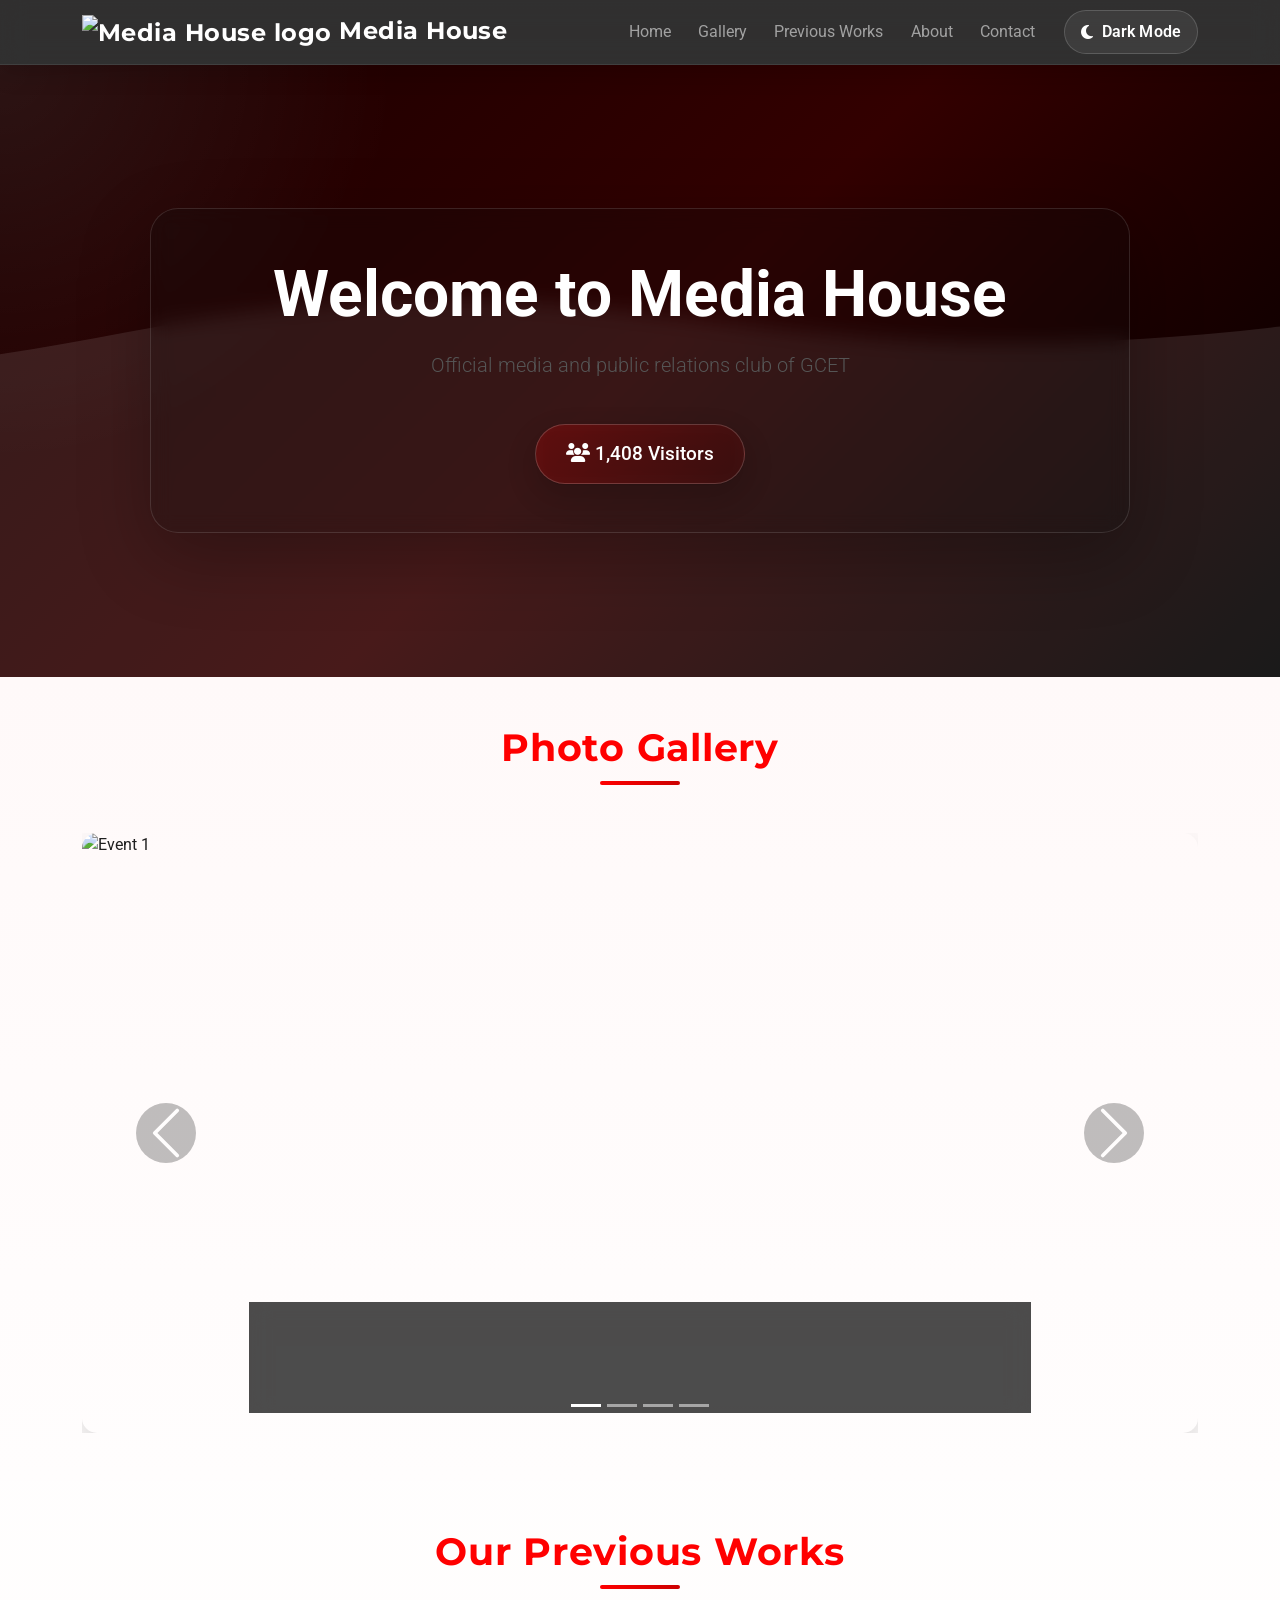
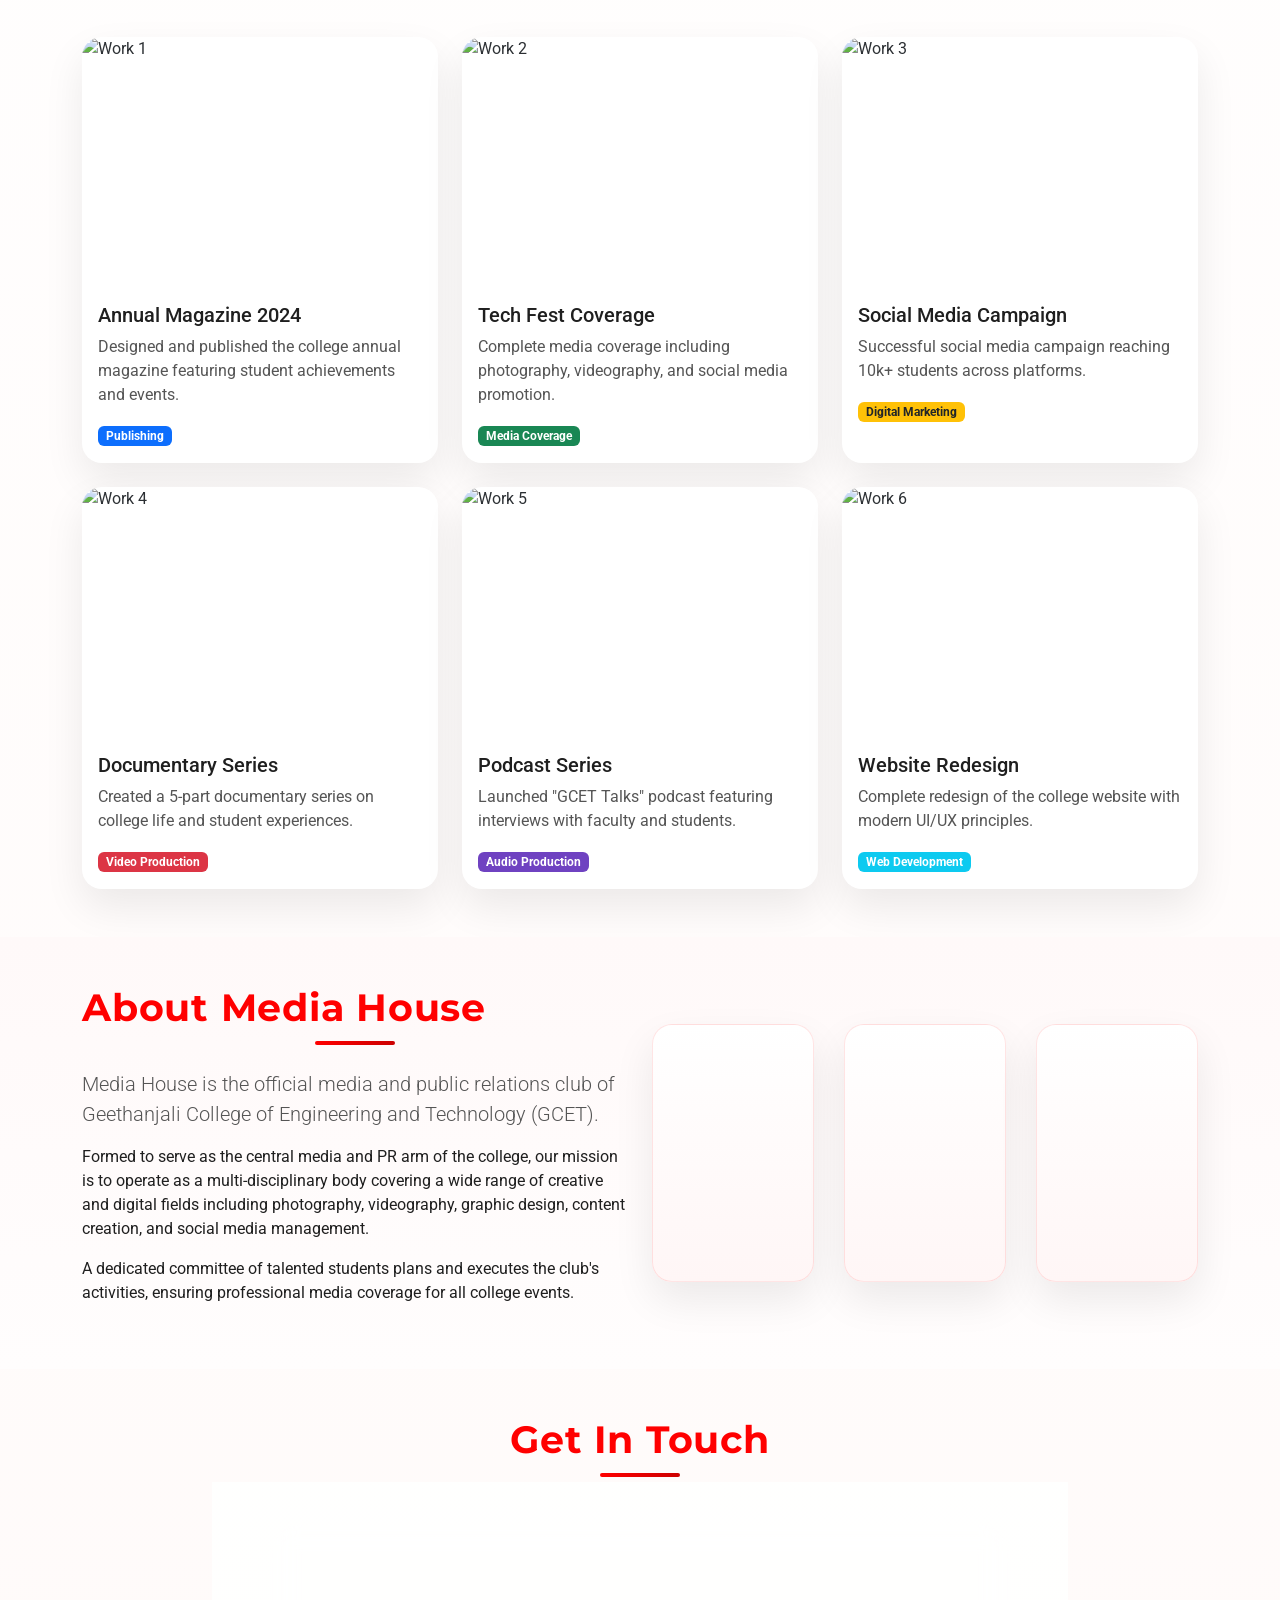
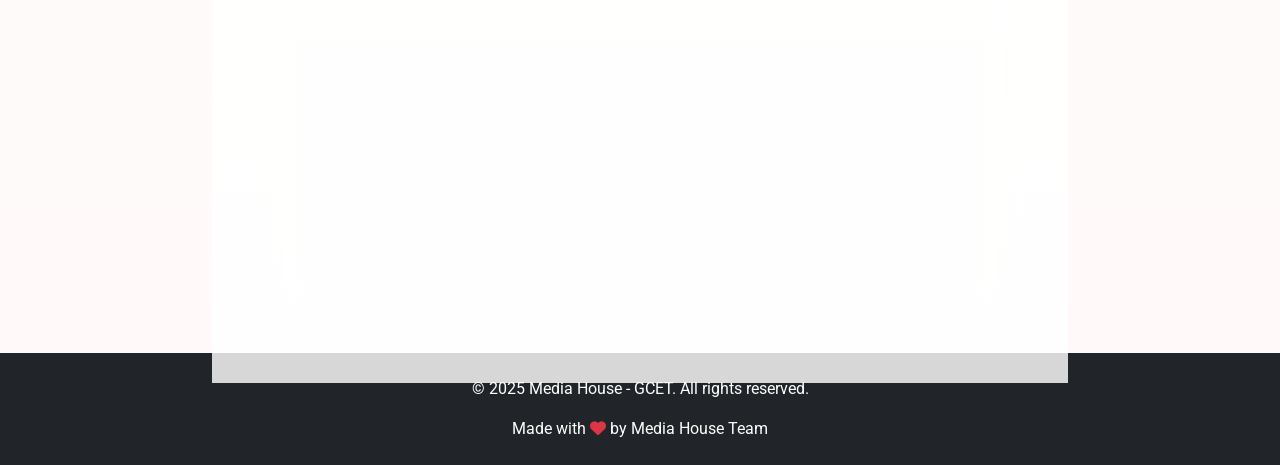
==== home.html @ 24c17653 "feat(home): add dark mode toggle and visual polish Introduce theme persistence with light/dark mode," ====
<!DOCTYPE html>
<html lang="en">
<head>
    <meta charset="UTF-8">
    <meta name="viewport" content="width=device-width, initial-scale=1.0">
    <title>Media House - Home</title>
    <script>
        (function () {
            const storedTheme = localStorage.getItem('media-house-theme');
            const prefersDark = window.matchMedia && window.matchMedia('(prefers-color-scheme: dark)').matches;
            const shouldUseDark = storedTheme ? storedTheme === 'dark' : prefersDark;
            document.documentElement.classList.toggle('dark-mode', shouldUseDark);
            document.documentElement.setAttribute('data-theme', shouldUseDark ? 'dark' : 'light');
        })();
    </script>
    <link rel="stylesheet" href="https://cdn.jsdelivr.net/npm/bootstrap@5.3.2/dist/css/bootstrap.min.css">
    <link href="https://fonts.googleapis.com/css2?family=Montserrat:wght@700&family=Roboto:wght@400;500&display=swap" rel="stylesheet">
    <link rel="stylesheet" href="https://cdnjs.cloudflare.com/ajax/libs/font-awesome/6.4.0/css/all.min.css">
    <link rel="stylesheet" href="https://unpkg.com/aos@2.3.1/dist/aos.css">
    <link rel="stylesheet" href="home-style.css">
</head>
<body>
    <!-- Navbar -->
    <nav class="navbar navbar-expand-lg navbar-dark bg-dark sticky-top">
        <div class="container">
            <a class="navbar-brand" href="#"><img class="navbar-logo" src="Media house logo (5).svg" alt="Media House logo"> Media House</a>
            <button class="navbar-toggler" type="button" data-bs-toggle="collapse" data-bs-target="#navbarNav" aria-label="Toggle navigation">
                <span class="navbar-toggler-icon"></span>
            </button>
            <div class="collapse navbar-collapse" id="navbarNav">
                <ul class="navbar-nav ms-auto">
                    <li class="nav-item"><a class="nav-link" href="#home">Home</a></li>
                    <li class="nav-item"><a class="nav-link" href="#gallery">Gallery</a></li>
                    <li class="nav-item"><a class="nav-link" href="#works">Previous Works</a></li>
                    <li class="nav-item"><a class="nav-link" href="#about">About</a></li>
                    <li class="nav-item"><a class="nav-link" href="#contact">Contact</a></li>
                </ul>
                <button id="theme-toggle" class="theme-toggle ms-lg-3 mt-3 mt-lg-0" type="button" aria-label="Toggle dark mode">
                    <i class="fas fa-moon"></i>
                    <span>Dark Mode</span>
                </button>
            </div>
        </div>
    </nav>

    <!-- Hero Section -->
    <section id="home" class="hero-section">
        <canvas id="heroCanvas"></canvas>
        <div class="container text-center text-white hero-content">
            <h1 class="display-3 fw-bold mb-3" data-aos="fade-down" data-aos-duration="1000">Welcome to Media House</h1>
            <p class="lead mb-4" data-aos="fade-up" data-aos-duration="1000" data-aos-delay="200">Official media and public relations club of GCET</p>
            <div class="visitor-counter" data-aos="zoom-in" data-aos-duration="1000" data-aos-delay="400">
                <i class="fas fa-users"></i> <span id="visitorCount">0</span> Visitors
            </div>
        </div>
    </section>

    <!-- Photo Carousel Section -->
    <section id="gallery" class="py-5 bg-light">
        <div class="container">
            <h2 class="text-center mb-5 section-title" data-aos="fade-up">Photo Gallery</h2>
            <div id="photoCarousel" class="carousel slide carousel-fade" data-bs-ride="carousel">
                <div class="carousel-indicators">
                    <button type="button" data-bs-target="#photoCarousel" data-bs-slide-to="0" class="active" aria-label="Slide 1"></button>
                    <button type="button" data-bs-target="#photoCarousel" data-bs-slide-to="1" aria-label="Slide 2"></button>
                    <button type="button" data-bs-target="#photoCarousel" data-bs-slide-to="2" aria-label="Slide 3"></button>
                    <button type="button" data-bs-target="#photoCarousel" data-bs-slide-to="3" aria-label="Slide 4"></button>
                </div>
                <div class="carousel-inner">
                    <div class="carousel-item active" data-aos="fade-in" data-aos-duration="1500">
                        <img src="https://via.placeholder.com/1200x600/0078d7/ffffff?text=Event+Photo+1" class="d-block w-100" alt="Event 1">
                        <div class="carousel-caption">
                            <h5>Media Summit 2025</h5>
                            <p>Our flagship event bringing together media professionals</p>
                        </div>
                    </div>
                    <div class="carousel-item">
                        <img src="https://via.placeholder.com/1200x600/28a745/ffffff?text=Event+Photo+2" class="d-block w-100" alt="Event 2">
                        <div class="carousel-caption">
                            <h5>Press Conference</h5>
                            <p>Coverage of important college announcements</p>
                        </div>
                    </div>
                    <div class="carousel-item">
                        <img src="https://via.placeholder.com/1200x600/ffc107/333333?text=Event+Photo+3" class="d-block w-100" alt="Event 3">
                        <div class="carousel-caption">
                            <h5>Community Meetup</h5>
                            <p>Connecting students and media enthusiasts</p>
                        </div>
                    </div>
                    <div class="carousel-item">
                        <img src="https://via.placeholder.com/1200x600/dc3545/ffffff?text=Event+Photo+4" class="d-block w-100" alt="Event 4">
                        <div class="carousel-caption">
                            <h5>Behind the Scenes</h5>
                            <p>Our team in action during event coverage</p>
                        </div>
                    </div>
                </div>
                <button class="carousel-control-prev" type="button" data-bs-target="#photoCarousel" data-bs-slide="prev" aria-label="Previous slide">
                    <span class="carousel-control-prev-icon"></span>
                </button>
                <button class="carousel-control-next" type="button" data-bs-target="#photoCarousel" data-bs-slide="next" aria-label="Next slide">
                    <span class="carousel-control-next-icon"></span>
                </button>
            </div>
        </div>
    </section>

    <!-- Previous Works Section -->
    <section id="works" class="py-5">
        <div class="container">
            <h2 class="text-center mb-5 section-title" data-aos="fade-up">Our Previous Works</h2>
            <div class="row g-4">
                <div class="col-md-4">
                    <div class="card work-card h-100" data-aos="flip-left" data-aos-duration="800">
                        <img src="https://via.placeholder.com/400x300/0078d7/ffffff?text=Project+1" class="card-img-top" alt="Work 1">
                        <div class="card-body">
                            <h5 class="card-title">Annual Magazine 2024</h5>
                            <p class="card-text">Designed and published the college annual magazine featuring student achievements and events.</p>
                            <span class="badge bg-primary">Publishing</span>
                        </div>
                    </div>
                </div>
                <div class="col-md-4">
                    <div class="card work-card h-100" data-aos="flip-left" data-aos-duration="800" data-aos-delay="100">
                        <img src="https://via.placeholder.com/400x300/28a745/ffffff?text=Project+2" class="card-img-top" alt="Work 2">
                        <div class="card-body">
                            <h5 class="card-title">Tech Fest Coverage</h5>
                            <p class="card-text">Complete media coverage including photography, videography, and social media promotion.</p>
                            <span class="badge bg-success">Media Coverage</span>
                        </div>
                    </div>
                </div>
                <div class="col-md-4">
                    <div class="card work-card h-100" data-aos="flip-left" data-aos-duration="800" data-aos-delay="200">
                        <img src="https://via.placeholder.com/400x300/ffc107/333333?text=Project+3" class="card-img-top" alt="Work 3">
                        <div class="card-body">
                            <h5 class="card-title">Social Media Campaign</h5>
                            <p class="card-text">Successful social media campaign reaching 10k+ students across platforms.</p>
                            <span class="badge bg-warning text-dark">Digital Marketing</span>
                        </div>
                    </div>
                </div>
                <div class="col-md-4">
                    <div class="card work-card h-100" data-aos="flip-left" data-aos-duration="800" data-aos-delay="300">
                        <img src="https://via.placeholder.com/400x300/dc3545/ffffff?text=Project+4" class="card-img-top" alt="Work 4">
                        <div class="card-body">
                            <h5 class="card-title">Documentary Series</h5>
                            <p class="card-text">Created a 5-part documentary series on college life and student experiences.</p>
                            <span class="badge bg-danger">Video Production</span>
                        </div>
                    </div>
                </div>
                <div class="col-md-4">
                    <div class="card work-card h-100" data-aos="flip-left" data-aos-duration="800" data-aos-delay="400">
                        <img src="https://via.placeholder.com/400x300/6f42c1/ffffff?text=Project+5" class="card-img-top" alt="Work 5">
                        <div class="card-body">
                            <h5 class="card-title">Podcast Series</h5>
                            <p class="card-text">Launched "GCET Talks" podcast featuring interviews with faculty and students.</p>
                            <span class="badge bg-purple">Audio Production</span>
                        </div>
                    </div>
                </div>
                <div class="col-md-4">
                    <div class="card work-card h-100" data-aos="flip-left" data-aos-duration="800" data-aos-delay="500">
                        <img src="https://via.placeholder.com/400x300/17a2b8/ffffff?text=Project+6" class="card-img-top" alt="Work 6">
                        <div class="card-body">
                            <h5 class="card-title">Website Redesign</h5>
                            <p class="card-text">Complete redesign of the college website with modern UI/UX principles.</p>
                            <span class="badge bg-info">Web Development</span>
                        </div>
                    </div>
                </div>
            </div>
        </div>
    </section>

    <!-- About Section -->
    <section id="about" class="py-5 bg-light">
        <div class="container">
            <div class="row align-items-center">
                <div class="col-lg-6" data-aos="fade-right" data-aos-duration="1000">
                    <h2 class="section-title mb-4">About Media House</h2>
                    <p class="lead">Media House is the official media and public relations club of Geethanjali College of Engineering and Technology (GCET).</p>
                    <p>Formed to serve as the central media and PR arm of the college, our mission is to operate as a multi-disciplinary body covering a wide range of creative and digital fields including photography, videography, graphic design, content creation, and social media management.</p>
                    <p>A dedicated committee of talented students plans and executes the club's activities, ensuring professional media coverage for all college events.</p>
                </div>
                <div class="col-lg-6">
                    <div class="about-stats">
                        <div class="stat-box" data-aos="zoom-in" data-aos-duration="800">
                            <i class="fas fa-camera fa-3x mb-3 text-primary"></i>
                            <h3>50+</h3>
                            <p>Events Covered</p>
                        </div>
                        <div class="stat-box" data-aos="zoom-in" data-aos-duration="800" data-aos-delay="100">
                            <i class="fas fa-users fa-3x mb-3 text-success"></i>
                            <h3>100+</h3>
                            <p>Active Members</p>
                        </div>
                        <div class="stat-box" data-aos="zoom-in" data-aos-duration="800" data-aos-delay="200">
                            <i class="fas fa-award fa-3x mb-3 text-warning"></i>
                            <h3>15+</h3>
                            <p>Awards Won</p>
                        </div>
                    </div>
                </div>
            </div>
        </div>
    </section>

    <!-- Contact Section -->
    <section id="contact" class="py-5">
        <div class="container">
            <h2 class="text-center mb-5 section-title" data-aos="fade-up">Get In Touch</h2>
            <div class="row justify-content-center">
                <div class="col-lg-8">
                    <div class="contact-info text-center">
                        <div class="row">
                            <div class="col-md-4 mb-4" data-aos="fade-up" data-aos-duration="800">
                                <i class="fas fa-envelope fa-3x mb-3 text-primary"></i>
                                <h5>Email</h5>
                                <p>info@mediahouse.com</p>
                            </div>
                            <div class="col-md-4 mb-4" data-aos="fade-up" data-aos-duration="800" data-aos-delay="100">
                                <i class="fas fa-phone fa-3x mb-3 text-success"></i>
                                <h5>Phone</h5>
                                <p>+91 1234567890</p>
                            </div>
                            <div class="col-md-4 mb-4" data-aos="fade-up" data-aos-duration="800" data-aos-delay="200">
                                <i class="fas fa-map-marker-alt fa-3x mb-3 text-danger"></i>
                                <h5>Location</h5>
                                <p>GCET, Block-1</p>
                            </div>
                        </div>
                        <div class="social-links mt-4" data-aos="zoom-in" data-aos-duration="800" data-aos-delay="400">
                            <a href="https://www.instagram.com/mediahouse.gcet/" target="_blank" rel="noopener noreferrer" class="btn btn-outline-danger btn-lg" aria-label="Instagram profile @mediahouse.gcet"><i class="fab fa-instagram"></i></a>
                            <a href="https://in.linkedin.com/company/mediahousegcet" target="_blank" rel="noopener noreferrer" class="btn btn-outline-primary btn-lg" aria-label="LinkedIn profile Media House GCET"><i class="fab fa-linkedin-in"></i></a>
                        </div>
                        <p class="mt-3 mb-0 text-muted">Follow us on Instagram @mediahouse.gcet and LinkedIn Media House GCET.</p>
                    </div>
                </div>
            </div>
        </div>
    </section>

    <!-- Footer -->
    <footer class="bg-dark text-white py-4">
        <div class="container text-center">
            <p>&copy; 2025 Media House - GCET. All rights reserved.</p>
            <p class="mb-0">Made with <i class="fas fa-heart text-danger"></i> by Media House Team</p>
        </div>
    </footer>

    <script src="https://cdn.jsdelivr.net/npm/bootstrap@5.3.2/dist/js/bootstrap.bundle.min.js"></script>
    <script src="https://unpkg.com/aos@2.3.1/dist/aos.js"></script>
    <script src="https://cdnjs.cloudflare.com/ajax/libs/three.js/r128/three.min.js"></script>
    <script src="home-script.js"></script>
</body>
</html>
---- home-style.css ----
/* General Styles */
 :root {
    --page-bg: linear-gradient(180deg, #fff7f7 0%, #ffffff 18%, #fffaf9 100%);
    --surface: rgba(255, 255, 255, 0.82);
    --surface-strong: #ffffff;
    --surface-soft: #fff7f7;
    --text-primary: #1f1f1f;
    --text-secondary: #555;
    --border-soft: rgba(255, 0, 0, 0.1);
    --shadow-soft: 0 18px 40px rgba(0, 0, 0, 0.08);
    --shadow-elevated: 0 24px 70px rgba(0, 0, 0, 0.16);
    --nav-bg: rgba(20, 20, 20, 0.88);
    --nav-border: rgba(255, 255, 255, 0.08);
    --section-alt: linear-gradient(180deg, #fff9f9 0%, #fffdfd 100%);
}

body {
    font-family: 'Roboto', Arial, sans-serif;
    margin: 0;
    padding: 0;
    overflow-x: hidden;
    background: var(--page-bg);
    color: var(--text-primary);
    transition: background 0.3s ease, color 0.3s ease;
}

section {
    position: relative;
    padding-top: 5rem;
    padding-bottom: 5rem;
}

/* Navbar */
.navbar {
    background: var(--nav-bg) !important;
    -webkit-backdrop-filter: blur(12px);
    backdrop-filter: blur(12px);
    box-shadow: 0 8px 24px rgba(0, 0, 0, 0.14);
    border-bottom: 1px solid var(--nav-border);
}

.navbar-logo {
    height: 40px;
}

.navbar-brand {
    font-family: 'Montserrat', Arial, sans-serif;
    font-weight: 700;
    font-size: 1.5rem;
    letter-spacing: 0.02em;
}

.navbar .nav-link {
    position: relative;
    margin-left: 0.35rem;
    margin-right: 0.35rem;
    transition: color 0.25s ease;
}

.navbar .nav-link::after {
    content: '';
    position: absolute;
    left: 0.5rem;
    right: 0.5rem;
    bottom: 0.35rem;
    height: 2px;
    background: #ff0000;
    transform: scaleX(0);
    transform-origin: center;
    transition: transform 0.25s ease;
}

.navbar .nav-link:hover::after,
.navbar .nav-link:focus::after {
    transform: scaleX(1);
}

.theme-toggle {
    border-radius: 999px;
    border: 1px solid rgba(255, 255, 255, 0.16);
    background: rgba(255, 255, 255, 0.06);
    color: #fff;
    padding: 0.55rem 1rem;
    display: inline-flex;
    align-items: center;
    gap: 0.5rem;
    font-weight: 600;
    letter-spacing: 0.01em;
    transition: transform 0.2s ease, background 0.2s ease, border-color 0.2s ease;
}

.theme-toggle:hover {
    transform: translateY(-1px);
    background: rgba(255, 255, 255, 0.12);
    border-color: rgba(255, 0, 0, 0.5);
}

/* Hero Section */
.hero-section {
    background:
        radial-gradient(circle at top left, rgba(255, 255, 255, 0.08), transparent 28%),
        linear-gradient(135deg, #1a0000 0%, #330000 50%, #000000 100%);
    min-height: 68vh;
    display: flex;
    align-items: center;
    justify-content: center;
    position: relative;
    overflow: hidden;
}

#heroCanvas {
    position: absolute;
    top: 0;
    left: 0;
    width: 100%;
    height: 100%;
    z-index: 1;
}

.hero-content {
    position: relative;
    z-index: 2;
    padding: 3rem 2rem;
    max-width: 980px;
    border-radius: 28px;
    background: rgba(15, 15, 15, 0.25);
    border: 1px solid rgba(255, 255, 255, 0.12);
    box-shadow: 0 24px 70px rgba(0, 0, 0, 0.28);
    -webkit-backdrop-filter: blur(10px);
    backdrop-filter: blur(10px);
}

.hero-section::before {
    content: '';
    position: absolute;
    top: 0;
    left: 0;
    right: 0;
    bottom: 0;
    background: url('data:image/svg+xml,<svg xmlns="http://www.w3.org/2000/svg" viewBox="0 0 1440 320"><path fill="%23ffffff" fill-opacity="0.1" d="M0,96L48,112C96,128,192,160,288,160C384,160,480,128,576,122.7C672,117,768,139,864,144C960,149,1056,139,1152,122.7C1248,107,1344,85,1392,74.7L1440,64L1440,320L1392,320C1344,320,1248,320,1152,320C1056,320,960,320,864,320C768,320,672,320,576,320C480,320,384,320,288,320C192,320,96,320,48,320L0,320Z"></path></svg>') no-repeat bottom;
    background-size: cover;
}

.visitor-counter {
    background: linear-gradient(135deg, rgba(255, 0, 0, 0.24), rgba(120, 0, 0, 0.22));
    padding: 15px 30px;
    border-radius: 50px;
    font-size: 1.2rem;
    font-weight: 500;
    display: inline-block;
    margin-top: 20px;
    border: 1px solid rgba(255, 255, 255, 0.18);
    box-shadow: 0 12px 30px rgba(0, 0, 0, 0.18);
    -webkit-backdrop-filter: blur(10px);
    backdrop-filter: blur(10px);
}

/* Section Titles */
.section-title {
    font-family: 'Montserrat', Arial, sans-serif;
    font-weight: 700;
    font-size: 2.35rem;
    color: #ff0000;
    position: relative;
    padding-bottom: 15px;
    letter-spacing: 0.02em;
}

.section-title::after {
    content: '';
    position: absolute;
    bottom: 0;
    left: 50%;
    transform: translateX(-50%);
    width: 80px;
    height: 4px;
    background: linear-gradient(to right, #ff0000, #cc0000);
    border-radius: 2px;
}

/* Carousel */
#photoCarousel .carousel-item img {
    height: 600px;
    object-fit: cover;
    border-radius: 15px;
    box-shadow: 0 18px 40px rgba(0, 0, 0, 0.16);
}

.carousel-caption {
    background: rgba(0, 0, 0, 0.7);
    -webkit-backdrop-filter: blur(10px);
    backdrop-filter: blur(10px);
    border-radius: 14px;
    padding: 18px 22px;
    border: 1px solid rgba(255, 255, 255, 0.08);
}

.carousel-control-prev-icon,
.carousel-control-next-icon {
    background-color: rgba(0, 0, 0, 0.5);
    border-radius: 50%;
    padding: 30px;
}

.carousel,
.work-card,
.stat-box,
.contact-info,
.hero-content {
    position: relative;
}

.carousel::before,
.work-card::before,
.stat-box::before,
.contact-info::before {
    content: '';
    position: absolute;
    inset: 0;
    border-radius: inherit;
    pointer-events: none;
    background: linear-gradient(135deg, rgba(255, 255, 255, 0.18), transparent 35%);
    opacity: 0.35;
}

/* Work Cards */
.work-card {
    border: none;
    border-radius: 20px;
    overflow: hidden;
    transition: transform 0.3s ease, box-shadow 0.3s ease;
    box-shadow: var(--shadow-soft);
    transform-style: preserve-3d;
    perspective: 1000px;
    background: var(--surface-strong);
}

.work-card:hover {
    transform: translateY(-10px) rotateY(4deg);
    box-shadow: 0 18px 38px rgba(0, 0, 0, 0.14);
}

.work-card img {
    height: 250px;
    object-fit: cover;
    transition: transform 0.3s ease;
}

.work-card:hover img {
    transform: scale(1.1);
}

.bg-purple {
    background-color: #6f42c1 !important;
}

/* About Stats */
.about-stats {
    display: grid;
    grid-template-columns: repeat(auto-fit, minmax(150px, 1fr));
    gap: 30px;
}

.stat-box {
    text-align: center;
    padding: 30px;
    background: linear-gradient(180deg, #ffffff 0%, #fff6f6 100%);
    border-radius: 20px;
    box-shadow: var(--shadow-soft);
    border: 1px solid var(--border-soft);
    transition: transform 0.3s ease, box-shadow 0.3s ease;
    transform-style: preserve-3d;
}

.stat-box:hover {
    transform: translateY(-6px) rotateX(4deg);
    box-shadow: 0 16px 32px rgba(0, 0, 0, 0.12);
}

.stat-box h3 {
    font-family: 'Montserrat', Arial, sans-serif;
    font-size: 2.5rem;
    margin: 10px 0;
    color: #333;
}

/* Contact Info */
.contact-info i {
    transition: transform 0.3s ease;
}

.contact-info i:hover {
    transform: scale(1.2);
}

.social-links a {
    margin: 0 8px;
    width: 58px;
    height: 58px;
    display: inline-flex;
    align-items: center;
    justify-content: center;
    border-radius: 50%;
    transition: all 0.3s ease;
    box-shadow: 0 10px 20px rgba(0, 0, 0, 0.08);
}

.social-links a:hover {
    transform: translateY(-5px);
    box-shadow: 0 8px 16px rgba(0, 0, 0, 0.2);
}

.contact-info p {
    color: #444;
}

.contact-info {
    background: var(--surface);
    border: 1px solid var(--border-soft);
    border-radius: 28px;
    padding: 2rem;
    box-shadow: var(--shadow-soft);
    -webkit-backdrop-filter: blur(12px);
    backdrop-filter: blur(12px);
}

.contact-info .row > div {
    padding-top: 1rem;
    padding-bottom: 1rem;
}

.bg-light {
    background: var(--section-alt) !important;
}

.work-card .card-body,
.stat-box,
.contact-info {
    color: var(--text-primary);
}

.work-card .card-text,
.stat-box p,
.contact-info p,
.lead {
    color: var(--text-secondary);
}

.carousel-caption h5,
.carousel-caption p {
    color: #fff;
}

html.dark-mode body {
    --page-bg: radial-gradient(circle at top, #1a1212 0%, #0e0e0f 34%, #090909 100%);
    --surface: rgba(18, 18, 20, 0.86);
    --surface-strong: #121214;
    --surface-soft: #17171a;
    --text-primary: #f5f5f5;
    --text-secondary: #c6c6c6;
    --border-soft: rgba(255, 255, 255, 0.08);
    --shadow-soft: 0 18px 40px rgba(0, 0, 0, 0.32);
    --shadow-elevated: 0 24px 70px rgba(0, 0, 0, 0.42);
    --nav-bg: rgba(10, 10, 12, 0.92);
    --nav-border: rgba(255, 255, 255, 0.08);
    --section-alt: linear-gradient(180deg, #111113 0%, #0f0f10 100%);
    color: var(--text-primary);
}

html.dark-mode body .hero-content {
    background: rgba(10, 10, 12, 0.55);
    border-color: rgba(255, 255, 255, 0.08);
}

html.dark-mode body .work-card,
html.dark-mode body .stat-box,
html.dark-mode body .contact-info {
    background: rgba(18, 18, 20, 0.9);
    color: var(--text-primary);
}

html.dark-mode body .card-title,
html.dark-mode body .section-title,
html.dark-mode body h1,
html.dark-mode body h2,
html.dark-mode body h3,
html.dark-mode body h4,
html.dark-mode body h5 {
    color: #ffffff;
}

html.dark-mode body .bg-light {
    background: var(--section-alt) !important;
}

html.dark-mode body .navbar .nav-link {
    color: rgba(255, 255, 255, 0.92);
}

html.dark-mode body .theme-toggle {
    background: rgba(255, 255, 255, 0.05);
}

html.dark-mode body .theme-toggle:hover {
    background: rgba(255, 255, 255, 0.1);
}

/* Footer */
footer {
    margin-top: 0;
}

/* Smooth Scroll */
html {
    scroll-behavior: smooth;
}

/* Animations */
@keyframes fadeInUp {
    from {
        opacity: 0;
        transform: translateY(30px);
    }
    to {
        opacity: 1;
        transform: translateY(0);
    }
}

.carousel-item {
    animation: fadeInUp 0.6s ease;
}

/* Floating animation for icons */
@keyframes float {
    0%, 100% {
        transform: translateY(0px);
    }
    50% {
        transform: translateY(-10px);
    }
}

.contact-info i {
    animation: float 3s ease-in-out infinite;
}

/* Parallax effect */
.parallax {
    transform-style: preserve-3d;
}

@media (max-width: 768px) {
    section {
        padding-top: 3.5rem;
        padding-bottom: 3.5rem;
    }

    .hero-content {
        padding: 2rem 1.25rem;
        border-radius: 22px;
    }

    .hero-section {
        min-height: 56vh;
    }

    .section-title {
        font-size: 2rem;
    }

    #photoCarousel .carousel-item img {
        height: 340px;
    }

    .contact-info {
        padding: 1.25rem;
    }
}
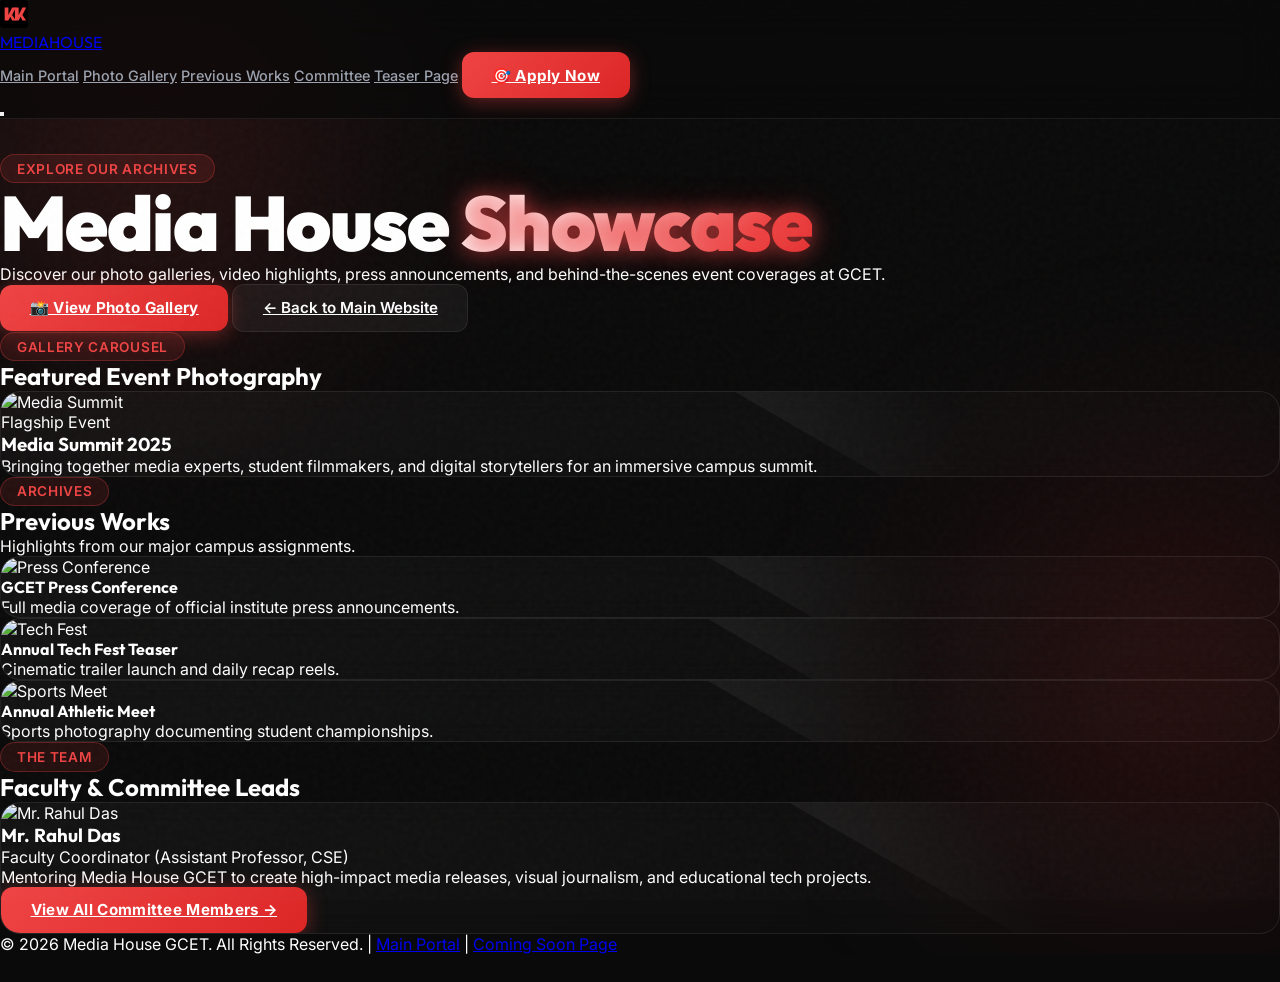
==== commit b9aeee08: "Redesign home.html, coming-soon.html, and expand committee members" ====
--- a/home.html
+++ b/home.html
@@ -1,259 +1,181 @@
 <!DOCTYPE html>
-<html lang="en">
+<html lang="en" class="scroll-smooth">
 <head>
     <meta charset="UTF-8">
     <meta name="viewport" content="width=device-width, initial-scale=1.0">
-    <title>Media House - Home</title>
-    <script>
-        (function () {
-            const storedTheme = localStorage.getItem('media-house-theme');
-            const prefersDark = window.matchMedia && window.matchMedia('(prefers-color-scheme: dark)').matches;
-            const shouldUseDark = storedTheme ? storedTheme === 'dark' : prefersDark;
-            document.documentElement.classList.toggle('dark-mode', shouldUseDark);
-            document.documentElement.setAttribute('data-theme', shouldUseDark ? 'dark' : 'light');
-        })();
-    </script>
-    <link rel="stylesheet" href="https://cdn.jsdelivr.net/npm/bootstrap@5.3.2/dist/css/bootstrap.min.css">
-    <link href="https://fonts.googleapis.com/css2?family=Montserrat:wght@700&family=Roboto:wght@400;500&display=swap" rel="stylesheet">
-    <link rel="stylesheet" href="https://cdnjs.cloudflare.com/ajax/libs/font-awesome/6.4.0/css/all.min.css">
-    <link rel="stylesheet" href="https://unpkg.com/aos@2.3.1/dist/aos.css">
-    <link rel="stylesheet" href="home-style.css">
+    <title>Media House GCET - Home Showcase</title>
+    <meta name="description" content="Explore Media House GCET events, photo galleries, and student media projects.">
+    
+    <!-- CDNs -->
+    <script src="https://cdn.tailwindcss.com"></script>
+    <script src="https://cdnjs.cloudflare.com/ajax/libs/three.js/r128/three.min.js"></script>
+    <script src="https://unpkg.com/three@0.128.0/examples/js/loaders/GLTFLoader.js"></script>
+    <script src="https://unpkg.com/lucide@latest"></script>
+    
+    <!-- Custom Design System -->
+    <link rel="stylesheet" href="css/custom.css">
 </head>
 <body>
-    <!-- Navbar -->
-    <nav class="navbar navbar-expand-lg navbar-dark bg-dark sticky-top">
-        <div class="container">
-            <a class="navbar-brand" href="#"><img class="navbar-logo" src="Media house logo (5).svg" alt="Media House logo"> Media House</a>
-            <button class="navbar-toggler" type="button" data-bs-toggle="collapse" data-bs-target="#navbarNav" aria-label="Toggle navigation">
-                <span class="navbar-toggler-icon"></span>
+    <!-- Top Scroll Progress Bar -->
+    <div id="scroll-progress"></div>
+
+    <!-- Ambient Glow & Noise Overlay -->
+    <div class="noise-overlay"></div>
+    <div class="ambient-orb ambient-orb-1"></div>
+    <div class="ambient-orb ambient-orb-2"></div>
+
+    <!-- WebGL Background Canvas -->
+    <canvas id="bg-canvas" class="fixed top-0 left-0 w-full h-full pointer-events-none" style="z-index: 1;"></canvas>
+
+    <!-- Glass Navbar -->
+    <header class="glass-navbar px-6 py-4">
+        <div class="max-w-7xl mx-auto flex justify-between items-center">
+            <a href="index.html" class="flex items-center space-x-3 group">
+                <div class="p-2 rounded-xl bg-red-600/10 border border-red-500/30 group-hover:border-red-500 transition-all duration-300">
+                    <svg width="28" height="28" viewBox="0 0 150 150" fill="none" xmlns="http://www.w3.org/2000/svg">
+                        <rect width="150" height="150" fill="black" rx="20"/>
+                        <path d="M25 110V40H45V80L65 40H85L65 80L85 110H65L55 90L45 110H25Z" fill="#EF4444"/>
+                        <path d="M80 110V40H100V80L120 40H140L120 80L140 110H120L110 90L100 110H80Z" fill="#EF4444"/>
+                    </svg>
+                </div>
+                <span class="font-display text-xl font-black tracking-wider text-white">MEDIA<span class="text-red-500">HOUSE</span></span>
+            </a>
+
+            <nav class="hidden md:flex items-center space-x-8">
+                <a href="index.html" class="nav-link">Main Portal</a>
+                <a href="#gallery" class="nav-link">Photo Gallery</a>
+                <a href="#works" class="nav-link">Previous Works</a>
+                <a href="#committee" class="nav-link">Committee</a>
+                <a href="coming-soon.html" class="nav-link text-red-400">Teaser Page</a>
+                <a href="index.html#recruitments" class="btn-crimson py-2 px-5 text-sm">
+                    <span>🎯 Apply Now</span>
+                </a>
+            </nav>
+
+            <button id="menu-btn" class="md:hidden p-2 text-gray-300 hover:text-red-500">
+                <i data-lucide="menu" class="w-7 h-7"></i>
             </button>
-            <div class="collapse navbar-collapse" id="navbarNav">
-                <ul class="navbar-nav ms-auto">
-                    <li class="nav-item"><a class="nav-link" href="#home">Home</a></li>
-                    <li class="nav-item"><a class="nav-link" href="#gallery">Gallery</a></li>
-                    <li class="nav-item"><a class="nav-link" href="#works">Previous Works</a></li>
-                    <li class="nav-item"><a class="nav-link" href="#about">About</a></li>
-                    <li class="nav-item"><a class="nav-link" href="#contact">Contact</a></li>
-                </ul>
-                <button id="theme-toggle" class="theme-toggle ms-lg-3 mt-3 mt-lg-0" type="button" aria-label="Toggle dark mode">
-                    <i class="fas fa-moon"></i>
-                    <span>Dark Mode</span>
-                </button>
+        </div>
+    </header>
+
+    <!-- Mobile Drawer -->
+    <div id="mobile-drawer" class="mobile-drawer">
+        <button id="close-drawer-btn" class="absolute top-6 right-6 p-2 text-gray-400 hover:text-red-500">
+            <i data-lucide="x" class="w-8 h-8"></i>
+        </button>
+        <a href="index.html" class="mobile-nav-item">Main Portal</a>
+        <a href="#gallery" class="mobile-nav-item">Photo Gallery</a>
+        <a href="#works" class="mobile-nav-item">Previous Works</a>
+        <a href="#committee" class="mobile-nav-item">Committee</a>
+        <a href="coming-soon.html" class="mobile-nav-item text-red-400">Teaser Page</a>
+    </div>
+
+    <!-- Main Content Container -->
+    <div class="relative z-10">
+
+        <!-- Hero Section -->
+        <section class="min-h-screen flex items-center justify-center pt-28 pb-16 px-6">
+            <div class="max-w-4xl mx-auto text-center reveal-up">
+                <div class="eyebrow-badge mb-6">EXPLORE OUR ARCHIVES</div>
+                <h1 class="display-title mb-6">
+                    Media House <span class="gradient-text-red text-glow-red">Showcase</span>
+                </h1>
+                <p class="text-lg md:text-xl text-gray-300 max-w-2xl mx-auto mb-8">
+                    Discover our photo galleries, video highlights, press announcements, and behind-the-scenes event coverages at GCET.
+                </p>
+                <div class="flex flex-wrap justify-center gap-4">
+                    <a href="#gallery" class="btn-crimson text-base py-3 px-8">
+                        <span>📸 View Photo Gallery</span>
+                    </a>
+                    <a href="index.html" class="btn-glass text-base py-3 px-8">
+                        <span>&larr; Back to Main Website</span>
+                    </a>
+                </div>
             </div>
-        </div>
-    </nav>
+        </section>
 
-    <!-- Hero Section -->
-    <section id="home" class="hero-section">
-        <canvas id="heroCanvas"></canvas>
-        <div class="container text-center text-white hero-content">
-            <h1 class="display-3 fw-bold mb-3" data-aos="fade-down" data-aos-duration="1000">Welcome to Media House</h1>
-            <p class="lead mb-4" data-aos="fade-up" data-aos-duration="1000" data-aos-delay="200">Official media and public relations club of GCET</p>
-            <div class="visitor-counter" data-aos="zoom-in" data-aos-duration="1000" data-aos-delay="400">
-                <i class="fas fa-users"></i> <span id="visitorCount">0</span> Visitors
-            </div>
-        </div>
-    </section>
+        <!-- Photo Gallery Carousel Section -->
+        <section id="gallery" class="py-24 px-6 border-t border-white/5 bg-white/[0.01]">
+            <div class="max-w-6xl mx-auto">
+                <div class="text-center mb-12 reveal-up">
+                    <div class="eyebrow-badge mb-3">GALLERY CAROUSEL</div>
+                    <h2 class="text-3xl md:text-5xl font-bold">Featured Event Photography</h2>
+                </div>
 
-    <!-- Photo Carousel Section -->
-    <section id="gallery" class="py-5 bg-light">
-        <div class="container">
-            <h2 class="text-center mb-5 section-title" data-aos="fade-up">Photo Gallery</h2>
-            <div id="photoCarousel" class="carousel slide carousel-fade" data-bs-ride="carousel">
-                <div class="carousel-indicators">
-                    <button type="button" data-bs-target="#photoCarousel" data-bs-slide-to="0" class="active" aria-label="Slide 1"></button>
-                    <button type="button" data-bs-target="#photoCarousel" data-bs-slide-to="1" aria-label="Slide 2"></button>
-                    <button type="button" data-bs-target="#photoCarousel" data-bs-slide-to="2" aria-label="Slide 3"></button>
-                    <button type="button" data-bs-target="#photoCarousel" data-bs-slide-to="3" aria-label="Slide 4"></button>
-                </div>
-                <div class="carousel-inner">
-                    <div class="carousel-item active" data-aos="fade-in" data-aos-duration="1500">
-                        <img src="https://via.placeholder.com/1200x600/0078d7/ffffff?text=Event+Photo+1" class="d-block w-100" alt="Event 1">
-                        <div class="carousel-caption">
-                            <h5>Media Summit 2025</h5>
-                            <p>Our flagship event bringing together media professionals</p>
-                        </div>
-                    </div>
-                    <div class="carousel-item">
-                        <img src="https://via.placeholder.com/1200x600/28a745/ffffff?text=Event+Photo+2" class="d-block w-100" alt="Event 2">
-                        <div class="carousel-caption">
-                            <h5>Press Conference</h5>
-                            <p>Coverage of important college announcements</p>
-                        </div>
-                    </div>
-                    <div class="carousel-item">
-                        <img src="https://via.placeholder.com/1200x600/ffc107/333333?text=Event+Photo+3" class="d-block w-100" alt="Event 3">
-                        <div class="carousel-caption">
-                            <h5>Community Meetup</h5>
-                            <p>Connecting students and media enthusiasts</p>
-                        </div>
-                    </div>
-                    <div class="carousel-item">
-                        <img src="https://via.placeholder.com/1200x600/dc3545/ffffff?text=Event+Photo+4" class="d-block w-100" alt="Event 4">
-                        <div class="carousel-caption">
-                            <h5>Behind the Scenes</h5>
-                            <p>Our team in action during event coverage</p>
-                        </div>
-                    </div>
-                </div>
-                <button class="carousel-control-prev" type="button" data-bs-target="#photoCarousel" data-bs-slide="prev" aria-label="Previous slide">
-                    <span class="carousel-control-prev-icon"></span>
-                </button>
-                <button class="carousel-control-next" type="button" data-bs-target="#photoCarousel" data-bs-slide="next" aria-label="Next slide">
-                    <span class="carousel-control-next-icon"></span>
-                </button>
-            </div>
-        </div>
-    </section>
-
-    <!-- Previous Works Section -->
-    <section id="works" class="py-5">
-        <div class="container">
-            <h2 class="text-center mb-5 section-title" data-aos="fade-up">Our Previous Works</h2>
-            <div class="row g-4">
-                <div class="col-md-4">
-                    <div class="card work-card h-100" data-aos="flip-left" data-aos-duration="800">
-                        <img src="https://via.placeholder.com/400x300/0078d7/ffffff?text=Project+1" class="card-img-top" alt="Work 1">
-                        <div class="card-body">
-                            <h5 class="card-title">Annual Magazine 2024</h5>
-                            <p class="card-text">Designed and published the college annual magazine featuring student achievements and events.</p>
-                            <span class="badge bg-primary">Publishing</span>
-                        </div>
-                    </div>
-                </div>
-                <div class="col-md-4">
-                    <div class="card work-card h-100" data-aos="flip-left" data-aos-duration="800" data-aos-delay="100">
-                        <img src="https://via.placeholder.com/400x300/28a745/ffffff?text=Project+2" class="card-img-top" alt="Work 2">
-                        <div class="card-body">
-                            <h5 class="card-title">Tech Fest Coverage</h5>
-                            <p class="card-text">Complete media coverage including photography, videography, and social media promotion.</p>
-                            <span class="badge bg-success">Media Coverage</span>
-                        </div>
-                    </div>
-                </div>
-                <div class="col-md-4">
-                    <div class="card work-card h-100" data-aos="flip-left" data-aos-duration="800" data-aos-delay="200">
-                        <img src="https://via.placeholder.com/400x300/ffc107/333333?text=Project+3" class="card-img-top" alt="Work 3">
-                        <div class="card-body">
-                            <h5 class="card-title">Social Media Campaign</h5>
-                            <p class="card-text">Successful social media campaign reaching 10k+ students across platforms.</p>
-                            <span class="badge bg-warning text-dark">Digital Marketing</span>
-                        </div>
-                    </div>
-                </div>
-                <div class="col-md-4">
-                    <div class="card work-card h-100" data-aos="flip-left" data-aos-duration="800" data-aos-delay="300">
-                        <img src="https://via.placeholder.com/400x300/dc3545/ffffff?text=Project+4" class="card-img-top" alt="Work 4">
-                        <div class="card-body">
-                            <h5 class="card-title">Documentary Series</h5>
-                            <p class="card-text">Created a 5-part documentary series on college life and student experiences.</p>
-                            <span class="badge bg-danger">Video Production</span>
-                        </div>
-                    </div>
-                </div>
-                <div class="col-md-4">
-                    <div class="card work-card h-100" data-aos="flip-left" data-aos-duration="800" data-aos-delay="400">
-                        <img src="https://via.placeholder.com/400x300/6f42c1/ffffff?text=Project+5" class="card-img-top" alt="Work 5">
-                        <div class="card-body">
-                            <h5 class="card-title">Podcast Series</h5>
-                            <p class="card-text">Launched "GCET Talks" podcast featuring interviews with faculty and students.</p>
-                            <span class="badge bg-purple">Audio Production</span>
-                        </div>
-                    </div>
-                </div>
-                <div class="col-md-4">
-                    <div class="card work-card h-100" data-aos="flip-left" data-aos-duration="800" data-aos-delay="500">
-                        <img src="https://via.placeholder.com/400x300/17a2b8/ffffff?text=Project+6" class="card-img-top" alt="Work 6">
-                        <div class="card-body">
-                            <h5 class="card-title">Website Redesign</h5>
-                            <p class="card-text">Complete redesign of the college website with modern UI/UX principles.</p>
-                            <span class="badge bg-info">Web Development</span>
+                <div class="glass-card p-6 md:p-8 border-red-500/30 overflow-hidden relative">
+                    <div class="relative rounded-xl overflow-hidden h-[450px]">
+                        <img src="https://placehold.co/1200x600/1f2937/ef4444?text=Media+Summit+2025" alt="Media Summit" class="w-full h-full object-cover">
+                        <div class="absolute inset-0 bg-gradient-to-t from-black/90 via-black/30 to-transparent flex flex-col justify-end p-8">
+                            <span class="text-xs font-bold text-red-500 uppercase tracking-widest mb-1">Flagship Event</span>
+                            <h3 class="text-2xl md:text-3xl font-bold text-white mb-2">Media Summit 2025</h3>
+                            <p class="text-sm text-gray-300 max-w-xl">Bringing together media experts, student filmmakers, and digital storytellers for an immersive campus summit.</p>
                         </div>
                     </div>
                 </div>
             </div>
-        </div>
-    </section>
+        </section>
 
-    <!-- About Section -->
-    <section id="about" class="py-5 bg-light">
-        <div class="container">
-            <div class="row align-items-center">
-                <div class="col-lg-6" data-aos="fade-right" data-aos-duration="1000">
-                    <h2 class="section-title mb-4">About Media House</h2>
-                    <p class="lead">Media House is the official media and public relations club of Geethanjali College of Engineering and Technology (GCET).</p>
-                    <p>Formed to serve as the central media and PR arm of the college, our mission is to operate as a multi-disciplinary body covering a wide range of creative and digital fields including photography, videography, graphic design, content creation, and social media management.</p>
-                    <p>A dedicated committee of talented students plans and executes the club's activities, ensuring professional media coverage for all college events.</p>
+        <!-- Previous Works Section -->
+        <section id="works" class="py-24 px-6 border-t border-white/5">
+            <div class="max-w-7xl mx-auto">
+                <div class="text-center max-w-3xl mx-auto mb-16 reveal-up">
+                    <div class="eyebrow-badge mb-3">ARCHIVES</div>
+                    <h2 class="text-3xl md:text-5xl font-bold">Previous Works</h2>
+                    <p class="text-gray-400 mt-4">Highlights from our major campus assignments.</p>
                 </div>
-                <div class="col-lg-6">
-                    <div class="about-stats">
-                        <div class="stat-box" data-aos="zoom-in" data-aos-duration="800">
-                            <i class="fas fa-camera fa-3x mb-3 text-primary"></i>
-                            <h3>50+</h3>
-                            <p>Events Covered</p>
-                        </div>
-                        <div class="stat-box" data-aos="zoom-in" data-aos-duration="800" data-aos-delay="100">
-                            <i class="fas fa-users fa-3x mb-3 text-success"></i>
-                            <h3>100+</h3>
-                            <p>Active Members</p>
-                        </div>
-                        <div class="stat-box" data-aos="zoom-in" data-aos-duration="800" data-aos-delay="200">
-                            <i class="fas fa-award fa-3x mb-3 text-warning"></i>
-                            <h3>15+</h3>
-                            <p>Awards Won</p>
-                        </div>
+
+                <div class="grid grid-cols-1 md:grid-cols-2 lg:grid-cols-3 gap-8">
+                    <div class="glass-card tilt-card p-6 border-white/5">
+                        <img src="https://placehold.co/600x400/1f2937/fbbf24?text=Press+Conference" alt="Press Conference" class="w-full h-48 object-cover rounded-xl mb-4">
+                        <h4 class="text-lg font-bold text-white mb-1">GCET Press Conference</h4>
+                        <p class="text-xs text-gray-400">Full media coverage of official institute press announcements.</p>
+                    </div>
+
+                    <div class="glass-card tilt-card p-6 border-white/5">
+                        <img src="https://placehold.co/600x400/1f2937/3b82f6?text=Tech+Fest" alt="Tech Fest" class="w-full h-48 object-cover rounded-xl mb-4">
+                        <h4 class="text-lg font-bold text-white mb-1">Annual Tech Fest Teaser</h4>
+                        <p class="text-xs text-gray-400">Cinematic trailer launch and daily recap reels.</p>
+                    </div>
+
+                    <div class="glass-card tilt-card p-6 border-white/5">
+                        <img src="https://placehold.co/600x400/1f2937/10b981?text=Sports+Meet" alt="Sports Meet" class="w-full h-48 object-cover rounded-xl mb-4">
+                        <h4 class="text-lg font-bold text-white mb-1">Annual Athletic Meet</h4>
+                        <p class="text-xs text-gray-400">Sports photography documenting student championships.</p>
                     </div>
                 </div>
             </div>
-        </div>
-    </section>
+        </section>
 
-    <!-- Contact Section -->
-    <section id="contact" class="py-5">
-        <div class="container">
-            <h2 class="text-center mb-5 section-title" data-aos="fade-up">Get In Touch</h2>
-            <div class="row justify-content-center">
-                <div class="col-lg-8">
-                    <div class="contact-info text-center">
-                        <div class="row">
-                            <div class="col-md-4 mb-4" data-aos="fade-up" data-aos-duration="800">
-                                <i class="fas fa-envelope fa-3x mb-3 text-primary"></i>
-                                <h5>Email</h5>
-                                <p>info@mediahouse.com</p>
-                            </div>
-                            <div class="col-md-4 mb-4" data-aos="fade-up" data-aos-duration="800" data-aos-delay="100">
-                                <i class="fas fa-phone fa-3x mb-3 text-success"></i>
-                                <h5>Phone</h5>
-                                <p>+91 1234567890</p>
-                            </div>
-                            <div class="col-md-4 mb-4" data-aos="fade-up" data-aos-duration="800" data-aos-delay="200">
-                                <i class="fas fa-map-marker-alt fa-3x mb-3 text-danger"></i>
-                                <h5>Location</h5>
-                                <p>GCET, Block-1</p>
-                            </div>
-                        </div>
-                        <div class="social-links mt-4" data-aos="zoom-in" data-aos-duration="800" data-aos-delay="400">
-                            <a href="https://www.instagram.com/mediahouse.gcet/" target="_blank" rel="noopener noreferrer" class="btn btn-outline-danger btn-lg" aria-label="Instagram profile @mediahouse.gcet"><i class="fab fa-instagram"></i></a>
-                            <a href="https://in.linkedin.com/company/mediahousegcet" target="_blank" rel="noopener noreferrer" class="btn btn-outline-primary btn-lg" aria-label="LinkedIn profile Media House GCET"><i class="fab fa-linkedin-in"></i></a>
-                        </div>
-                        <p class="mt-3 mb-0 text-muted">Follow us on Instagram @mediahouse.gcet and LinkedIn Media House GCET.</p>
+        <!-- Committee Section -->
+        <section id="committee" class="py-24 px-6 border-t border-white/5 bg-white/[0.01]">
+            <div class="max-w-7xl mx-auto text-center">
+                <div class="eyebrow-badge mb-3">THE TEAM</div>
+                <h2 class="text-3xl md:text-5xl font-bold mb-12">Faculty & Committee Leads</h2>
+
+                <div class="glass-card p-8 max-w-3xl mx-auto text-center border-red-500/40">
+                    <img src="https://placehold.co/120x120/1f2937/ef4444?text=RD" alt="Mr. Rahul Das" class="w-24 h-24 rounded-full mx-auto mb-4 object-cover border-2 border-red-500">
+                    <h3 class="text-2xl font-bold text-white">Mr. Rahul Das</h3>
+                    <p class="text-red-500 font-semibold text-sm">Faculty Coordinator (Assistant Professor, CSE)</p>
+                    <p class="text-gray-300 text-sm mt-3 leading-relaxed">
+                        Mentoring Media House GCET to create high-impact media releases, visual journalism, and educational tech projects.
+                    </p>
+                    <div class="mt-6">
+                        <a href="index.html#team" class="btn-crimson py-2 px-6 text-sm">
+                            <span>View All Committee Members &rarr;</span>
+                        </a>
                     </div>
                 </div>
             </div>
-        </div>
-    </section>
+        </section>
 
-    <!-- Footer -->
-    <footer class="bg-dark text-white py-4">
-        <div class="container text-center">
-            <p>&copy; 2025 Media House - GCET. All rights reserved.</p>
-            <p class="mb-0">Made with <i class="fas fa-heart text-danger"></i> by Media House Team</p>
-        </div>
-    </footer>
+        <!-- Footer -->
+        <footer class="border-t border-white/10 py-12 px-6 bg-black text-center text-gray-500 text-xs">
+            <p>&copy; 2026 Media House GCET. All Rights Reserved. | <a href="index.html" class="text-red-500 hover:underline">Main Portal</a> | <a href="coming-soon.html" class="text-red-500 hover:underline">Coming Soon Page</a></p>
+        </footer>
 
-    <script src="https://cdn.jsdelivr.net/npm/bootstrap@5.3.2/dist/js/bootstrap.bundle.min.js"></script>
-    <script src="https://unpkg.com/aos@2.3.1/dist/aos.js"></script>
-    <script src="https://cdnjs.cloudflare.com/ajax/libs/three.js/r128/three.min.js"></script>
-    <script src="home-script.js"></script>
+    </div>
+
+    <!-- App Logic Script -->
+    <script src="js/app.js"></script>
 </body>
 </html>
--- a/css/custom.css
+++ b/css/custom.css
@@ -0,0 +1,627 @@
+/* ==========================================================================
+   MEDIA HOUSE GCET - AWWWARDS-LEVEL ULTRA-PREMIUM DESIGN SYSTEM
+   Primary Accent Color: Crimson Red (#ef4444, #dc2626, #b91c1c)
+   Theme: Obsidian Dark Mode (#0a0a0a)
+   ========================================================================== */
+
+@import url('https://fonts.googleapis.com/css2?family=Inter:wght@300;400;500;600;700&family=Outfit:wght@400;500;600;700;800;900&display=swap');
+
+:root {
+  --red-primary: #ef4444;
+  --red-dark: #dc2626;
+  --red-deep: #b91c1c;
+  --red-glow: rgba(239, 68, 68, 0.4);
+  --red-glow-strong: rgba(239, 68, 68, 0.7);
+  --red-subtle: rgba(239, 68, 68, 0.12);
+
+  --bg-dark: #0a0a0a;
+  --bg-surface: #111111;
+  --bg-surface-elevated: #181818;
+  --bg-surface-glass: rgba(20, 20, 20, 0.65);
+
+  --glass-bg: rgba(255, 255, 255, 0.03);
+  --glass-bg-hover: rgba(255, 255, 255, 0.06);
+  --glass-border: rgba(255, 255, 255, 0.08);
+  --glass-border-hover: rgba(239, 68, 68, 0.4);
+
+  --text-main: #ffffff;
+  --text-muted: #9ca3af;
+  --text-dim: #6b7280;
+
+  --font-display: 'Outfit', sans-serif;
+  --font-body: 'Inter', sans-serif;
+
+  --ease-out-expo: cubic-bezier(0.16, 1, 0.3, 1);
+  --ease-in-out-sine: cubic-bezier(0.37, 0, 0.63, 1);
+}
+
+/* Base resets & typography */
+* {
+  margin: 0;
+  padding: 0;
+  box-sizing: border-box;
+}
+
+html {
+  scroll-behavior: smooth;
+  background-color: var(--bg-dark);
+  color: var(--text-main);
+  font-family: var(--font-body);
+  overflow-x: hidden;
+  text-rendering: optimizeLegibility;
+  -webkit-font-smoothing: antialiased;
+}
+
+body {
+  background-color: var(--bg-dark);
+  overflow-x: hidden;
+  position: relative;
+  min-height: 100vh;
+}
+
+/* Custom Scrollbar */
+::-webkit-scrollbar {
+  width: 8px;
+}
+::-webkit-scrollbar-track {
+  background: #0a0a0a;
+}
+::-webkit-scrollbar-thumb {
+  background: #262626;
+  border-radius: 4px;
+}
+::-webkit-scrollbar-thumb:hover {
+  background: var(--red-primary);
+}
+
+/* Scroll Progress Bar */
+#scroll-progress {
+  position: fixed;
+  top: 0;
+  left: 0;
+  height: 3px;
+  background: linear-gradient(90deg, #ef4444, #dc2626, #f59e0b);
+  width: 0%;
+  z-index: 10001;
+  transition: width 0.1s ease-out;
+  box-shadow: 0 0 10px rgba(239, 68, 68, 0.8);
+}
+
+/* Ambient Background Noise & Glow Mesh */
+.noise-overlay {
+  position: fixed;
+  inset: 0;
+  pointer-events: none;
+  z-index: 2;
+  opacity: 0.03;
+  background-image: url("data:image/svg+xml,%3Csvg viewBox='0 0 200 200' xmlns='http://www.w3.org/2000/svg'%3E%3Cfilter id='noiseFilter'%3E%3CfeTurbulence type='fractalNoise' baseFrequency='0.8' numOctaves='3' stitchTiles='stitch'/%3E%3C/filter%3E%3Crect width='100%25' height='100%25' filter='url(%23noiseFilter)'/%3E%3C/svg%3E");
+}
+
+.ambient-orb {
+  position: absolute;
+  border-radius: 50%;
+  filter: blur(120px);
+  pointer-events: none;
+  z-index: 0;
+  opacity: 0.25;
+  animation: orbFloat 15s ease-in-out infinite alternate;
+}
+.ambient-orb-1 {
+  width: 500px;
+  height: 500px;
+  background: radial-gradient(circle, var(--red-primary), transparent 70%);
+  top: -100px;
+  left: -100px;
+}
+.ambient-orb-2 {
+  width: 600px;
+  height: 600px;
+  background: radial-gradient(circle, #b91c1c, transparent 70%);
+  top: 40%;
+  right: -200px;
+  animation-delay: -5s;
+}
+
+@keyframes orbFloat {
+  0% { transform: translate(0, 0) scale(1); }
+  50% { transform: translate(60px, 40px) scale(1.1); }
+  100% { transform: translate(-30px, 80px) scale(0.95); }
+}
+
+/* Display Headers & Glow */
+h1, h2, h3, h4, .font-display {
+  font-family: var(--font-display);
+}
+
+.display-title {
+  font-size: clamp(2.5rem, 6vw, 5.5rem);
+  font-weight: 900;
+  line-height: 1.05;
+  letter-spacing: -0.02em;
+}
+
+.text-glow-red {
+  text-shadow: 0 0 20px rgba(239, 68, 68, 0.6), 0 0 40px rgba(239, 68, 68, 0.3);
+}
+
+.gradient-text-red {
+  background: linear-gradient(135deg, #ffffff 30%, #ef4444 80%, #dc2626 100%);
+  -webkit-background-clip: text;
+  -webkit-text-fill-color: transparent;
+  background-clip: text;
+}
+
+.eyebrow-badge {
+  display: inline-flex;
+  align-items: center;
+  gap: 0.5rem;
+  padding: 0.35rem 1rem;
+  border-radius: 9999px;
+  background: var(--red-subtle);
+  border: 1px solid rgba(239, 68, 68, 0.3);
+  color: var(--red-primary);
+  font-size: 0.85rem;
+  font-weight: 600;
+  letter-spacing: 0.05em;
+  text-transform: uppercase;
+  backdrop-filter: blur(8px);
+}
+
+/* Glassmorphism Containers & Cards */
+.glass-panel {
+  background: var(--bg-surface-glass);
+  backdrop-filter: blur(16px) saturate(180%);
+  -webkit-backdrop-filter: blur(16px) saturate(180%);
+  border: 1px solid var(--glass-border);
+  border-radius: 1.25rem;
+}
+
+.glass-card {
+  background: linear-gradient(145deg, rgba(255, 255, 255, 0.04) 0%, rgba(255, 255, 255, 0.01) 100%);
+  backdrop-filter: blur(12px);
+  -webkit-backdrop-filter: blur(12px);
+  border: 1px solid var(--glass-border);
+  border-radius: 1.25rem;
+  transition: all 0.4s var(--ease-out-expo);
+  position: relative;
+  overflow: hidden;
+}
+
+.glass-card:hover {
+  border-color: var(--glass-border-hover);
+  transform: translateY(-6px);
+  box-shadow: 0 20px 40px rgba(0, 0, 0, 0.6), 0 0 30px rgba(239, 68, 68, 0.25);
+}
+
+/* Shimmer Light Beam Effect on Hover */
+.glass-card::after {
+  content: '';
+  position: absolute;
+  top: -50%;
+  left: -50%;
+  width: 200%;
+  height: 200%;
+  background: linear-gradient(45deg, transparent 40%, rgba(255, 255, 255, 0.05) 50%, transparent 60%);
+  transform: rotate(30deg) translateY(-100%);
+  transition: transform 0.8s ease;
+  pointer-events: none;
+}
+.glass-card:hover::after {
+  transform: rotate(30deg) translateY(100%);
+}
+
+/* Buttons System */
+.btn-crimson {
+  position: relative;
+  display: inline-flex;
+  align-items: center;
+  justify-content: center;
+  gap: 0.6rem;
+  padding: 0.85rem 1.85rem;
+  border-radius: 0.75rem;
+  background: linear-gradient(135deg, #ef4444, #dc2626);
+  color: #ffffff;
+  font-weight: 700;
+  font-size: 0.95rem;
+  letter-spacing: 0.02em;
+  border: none;
+  cursor: pointer;
+  overflow: hidden;
+  transition: all 0.3s var(--ease-out-expo);
+  box-shadow: 0 4px 20px rgba(239, 68, 68, 0.4);
+  z-index: 1;
+}
+
+.btn-crimson::before {
+  content: '';
+  position: absolute;
+  inset: 0;
+  background: linear-gradient(135deg, #dc2626, #b91c1c);
+  opacity: 0;
+  transition: opacity 0.3s ease;
+  z-index: -1;
+}
+
+.btn-crimson:hover {
+  transform: translateY(-2px) scale(1.03);
+  box-shadow: 0 8px 30px rgba(239, 68, 68, 0.65), 0 0 50px rgba(239, 68, 68, 0.3);
+}
+.btn-crimson:hover::before {
+  opacity: 1;
+}
+.btn-crimson:active {
+  transform: translateY(0) scale(0.98);
+}
+
+.btn-glass {
+  display: inline-flex;
+  align-items: center;
+  justify-content: center;
+  gap: 0.6rem;
+  padding: 0.85rem 1.85rem;
+  border-radius: 0.75rem;
+  background: rgba(255, 255, 255, 0.05);
+  backdrop-filter: blur(10px);
+  color: #ffffff;
+  font-weight: 600;
+  font-size: 0.95rem;
+  border: 1px solid var(--glass-border);
+  cursor: pointer;
+  transition: all 0.3s var(--ease-out-expo);
+}
+
+.btn-glass:hover {
+  background: rgba(255, 255, 255, 0.1);
+  border-color: rgba(255, 255, 255, 0.25);
+  transform: translateY(-2px);
+  color: #ffffff;
+}
+
+/* Header & Glass Navbar */
+.glass-navbar {
+  position: fixed;
+  top: 0;
+  left: 0;
+  right: 0;
+  z-index: 1000;
+  background: rgba(10, 10, 10, 0.75);
+  backdrop-filter: blur(20px) saturate(180%);
+  -webkit-backdrop-filter: blur(20px) saturate(180%);
+  border-bottom: 1px solid var(--glass-border);
+  transition: all 0.3s ease;
+}
+
+.glass-navbar.scrolled {
+  padding-top: 0.5rem;
+  padding-bottom: 0.5rem;
+  background: rgba(10, 10, 10, 0.92);
+  box-shadow: 0 10px 30px rgba(0, 0, 0, 0.8), 0 0 20px rgba(239, 68, 68, 0.15);
+}
+
+.nav-link {
+  position: relative;
+  color: var(--text-muted);
+  font-weight: 500;
+  font-size: 0.9rem;
+  transition: color 0.3s ease;
+  padding: 0.3rem 0;
+}
+
+.nav-link:hover, .nav-link.active {
+  color: #ffffff;
+}
+
+.nav-link::after {
+  content: '';
+  position: absolute;
+  bottom: 0;
+  left: 0;
+  width: 0%;
+  height: 2px;
+  background: var(--red-primary);
+  border-radius: 2px;
+  transition: width 0.3s var(--ease-out-expo);
+  box-shadow: 0 0 8px var(--red-primary);
+}
+
+.nav-link:hover::after, .nav-link.active::after {
+  width: 100%;
+}
+
+/* Mobile Navigation Drawer */
+.mobile-drawer {
+  position: fixed;
+  inset: 0;
+  z-index: 999;
+  background: rgba(10, 10, 10, 0.96);
+  backdrop-filter: blur(24px);
+  display: flex;
+  flex-direction: column;
+  justify-content: center;
+  align-items: center;
+  gap: 1.5rem;
+  opacity: 0;
+  pointer-events: none;
+  transition: opacity 0.4s var(--ease-out-expo);
+}
+
+.mobile-drawer.active {
+  opacity: 1;
+  pointer-events: auto;
+}
+
+.mobile-nav-item {
+  font-family: var(--font-display);
+  font-size: 1.75rem;
+  font-weight: 700;
+  color: var(--text-muted);
+  transition: all 0.3s ease;
+}
+
+.mobile-nav-item:hover {
+  color: var(--red-primary);
+  transform: translateX(6px);
+}
+
+/* Portfolio Lightbox Modal */
+.lightbox-modal {
+  position: fixed;
+  inset: 0;
+  z-index: 10000;
+  background: rgba(0, 0, 0, 0.92);
+  backdrop-filter: blur(16px);
+  display: flex;
+  align-items: center;
+  justify-content: center;
+  padding: 2rem;
+  opacity: 0;
+  pointer-events: none;
+  transition: opacity 0.3s ease;
+}
+
+.lightbox-modal.active {
+  opacity: 1;
+  pointer-events: auto;
+}
+
+.lightbox-content {
+  position: relative;
+  max-width: 900px;
+  width: 100%;
+  background: var(--bg-surface);
+  border: 1px solid var(--glass-border-hover);
+  border-radius: 1.25rem;
+  overflow: hidden;
+  box-shadow: 0 25px 60px rgba(0, 0, 0, 0.9), 0 0 50px rgba(239, 68, 68, 0.3);
+  transform: scale(0.95);
+  transition: transform 0.3s var(--ease-out-expo);
+}
+
+.lightbox-modal.active .lightbox-content {
+  transform: scale(1);
+}
+
+.lightbox-close {
+  position: absolute;
+  top: 1rem;
+  right: 1rem;
+  width: 40px;
+  height: 40px;
+  border-radius: 50%;
+  background: rgba(239, 68, 68, 0.8);
+  color: #fff;
+  border: none;
+  font-size: 1.25rem;
+  cursor: pointer;
+  z-index: 10;
+  display: flex;
+  align-items: center;
+  justify-content: center;
+  transition: all 0.3s ease;
+}
+.lightbox-close:hover {
+  background: var(--red-primary);
+  transform: rotate(90deg) scale(1.1);
+}
+
+/* Team Flip Cards */
+.team-flip-card {
+  perspective: 1000px;
+  height: 380px;
+  cursor: pointer;
+}
+
+.team-flip-inner {
+  position: relative;
+  width: 100%;
+  height: 100%;
+  text-align: center;
+  transition: transform 0.8s cubic-bezier(0.175, 0.885, 0.32, 1.275);
+  transform-style: preserve-3d;
+}
+
+.team-flip-card:hover .team-flip-inner {
+  transform: rotateY(180deg);
+}
+
+.team-flip-front, .team-flip-back {
+  position: absolute;
+  inset: 0;
+  -webkit-backface-visibility: hidden;
+  backface-visibility: hidden;
+  border-radius: 1.25rem;
+  padding: 1.75rem;
+  display: flex;
+  flex-direction: column;
+  justify-content: center;
+  align-items: center;
+}
+
+.team-flip-front {
+  background: linear-gradient(145deg, rgba(26, 26, 26, 0.9), rgba(15, 15, 15, 0.9));
+  border: 1px solid var(--glass-border);
+}
+
+.team-flip-back {
+  background: linear-gradient(145deg, rgba(30, 20, 20, 0.95), rgba(10, 10, 10, 0.95));
+  border: 1px solid var(--red-primary);
+  transform: rotateY(180deg);
+  box-shadow: 0 0 30px rgba(239, 68, 68, 0.3);
+}
+
+/* Multi-Step Recruitment Form Modal */
+.multi-step-modal {
+  position: fixed;
+  inset: 0;
+  z-index: 10000;
+  background: rgba(0, 0, 0, 0.9);
+  backdrop-filter: blur(16px);
+  display: flex;
+  align-items: center;
+  justify-content: center;
+  padding: 1.5rem;
+  opacity: 0;
+  pointer-events: none;
+  transition: opacity 0.3s ease;
+}
+
+.multi-step-modal.active {
+  opacity: 1;
+  pointer-events: auto;
+}
+
+.multi-step-content {
+  background: var(--bg-surface);
+  border: 1px solid var(--glass-border-hover);
+  border-radius: 1.5rem;
+  padding: 2.5rem;
+  max-width: 600px;
+  width: 100%;
+  max-height: 90vh;
+  overflow-y: auto;
+  position: relative;
+  box-shadow: 0 20px 60px rgba(0, 0, 0, 0.9), 0 0 50px rgba(239, 68, 68, 0.3);
+}
+
+.step-indicator {
+  display: flex;
+  justify-content: space-between;
+  align-items: center;
+  margin-bottom: 2rem;
+  position: relative;
+}
+
+.step-indicator::before {
+  content: '';
+  position: absolute;
+  top: 50%;
+  left: 0;
+  right: 0;
+  height: 2px;
+  background: var(--glass-border);
+  z-index: 0;
+}
+
+.step-dot {
+  width: 36px;
+  height: 36px;
+  border-radius: 50%;
+  background: var(--bg-dark);
+  border: 2px solid var(--glass-border);
+  color: var(--text-muted);
+  display: flex;
+  align-items: center;
+  justify-content: center;
+  font-weight: 700;
+  font-size: 0.9rem;
+  z-index: 1;
+  transition: all 0.3s ease;
+}
+
+.step-dot.active {
+  border-color: var(--red-primary);
+  background: var(--red-primary);
+  color: #fff;
+  box-shadow: 0 0 15px var(--red-primary);
+}
+
+.step-dot.completed {
+  border-color: var(--red-primary);
+  background: var(--red-deep);
+  color: #fff;
+}
+
+.form-step {
+  display: none;
+}
+.form-step.active {
+  display: block;
+  animation: stepFadeIn 0.4s var(--ease-out-expo);
+}
+
+@keyframes stepFadeIn {
+  from { opacity: 0; transform: translateX(20px); }
+  to { opacity: 1; transform: translateX(0); }
+}
+
+/* Input Fields & Floating Labels */
+.form-input-custom {
+  width: 100%;
+  padding: 0.9rem 1.1rem;
+  background: rgba(255, 255, 255, 0.03);
+  border: 1px solid var(--glass-border);
+  border-radius: 0.75rem;
+  color: #ffffff;
+  font-size: 0.95rem;
+  transition: all 0.3s ease;
+}
+
+.form-input-custom:focus {
+  outline: none;
+  border-color: var(--red-primary);
+  background: rgba(239, 68, 68, 0.05);
+  box-shadow: 0 0 15px rgba(239, 68, 68, 0.3);
+}
+
+/* Toast Notifications System */
+#toast-container {
+  position: fixed;
+  bottom: 2rem;
+  right: 2rem;
+  z-index: 100000;
+  display: flex;
+  flex-direction: column;
+  gap: 0.75rem;
+}
+
+.toast {
+  padding: 1rem 1.5rem;
+  border-radius: 0.75rem;
+  background: rgba(20, 20, 20, 0.95);
+  backdrop-filter: blur(12px);
+  border: 1px solid var(--red-primary);
+  color: #ffffff;
+  font-weight: 500;
+  font-size: 0.9rem;
+  box-shadow: 0 10px 30px rgba(0, 0, 0, 0.8), 0 0 20px rgba(239, 68, 68, 0.4);
+  display: flex;
+  align-items: center;
+  gap: 0.75rem;
+  animation: toastIn 0.4s var(--ease-out-expo) forwards;
+}
+
+@keyframes toastIn {
+  from { opacity: 0; transform: translateY(20px) scale(0.9); }
+  to { opacity: 1; transform: translateY(0) scale(1); }
+}
+
+/* Reveal Animations on Scroll */
+.reveal-up {
+  opacity: 0;
+  transform: translateY(40px);
+  transition: opacity 0.8s var(--ease-out-expo), transform 0.8s var(--ease-out-expo);
+}
+.reveal-up.visible {
+  opacity: 1;
+  transform: translateY(0);
+}
